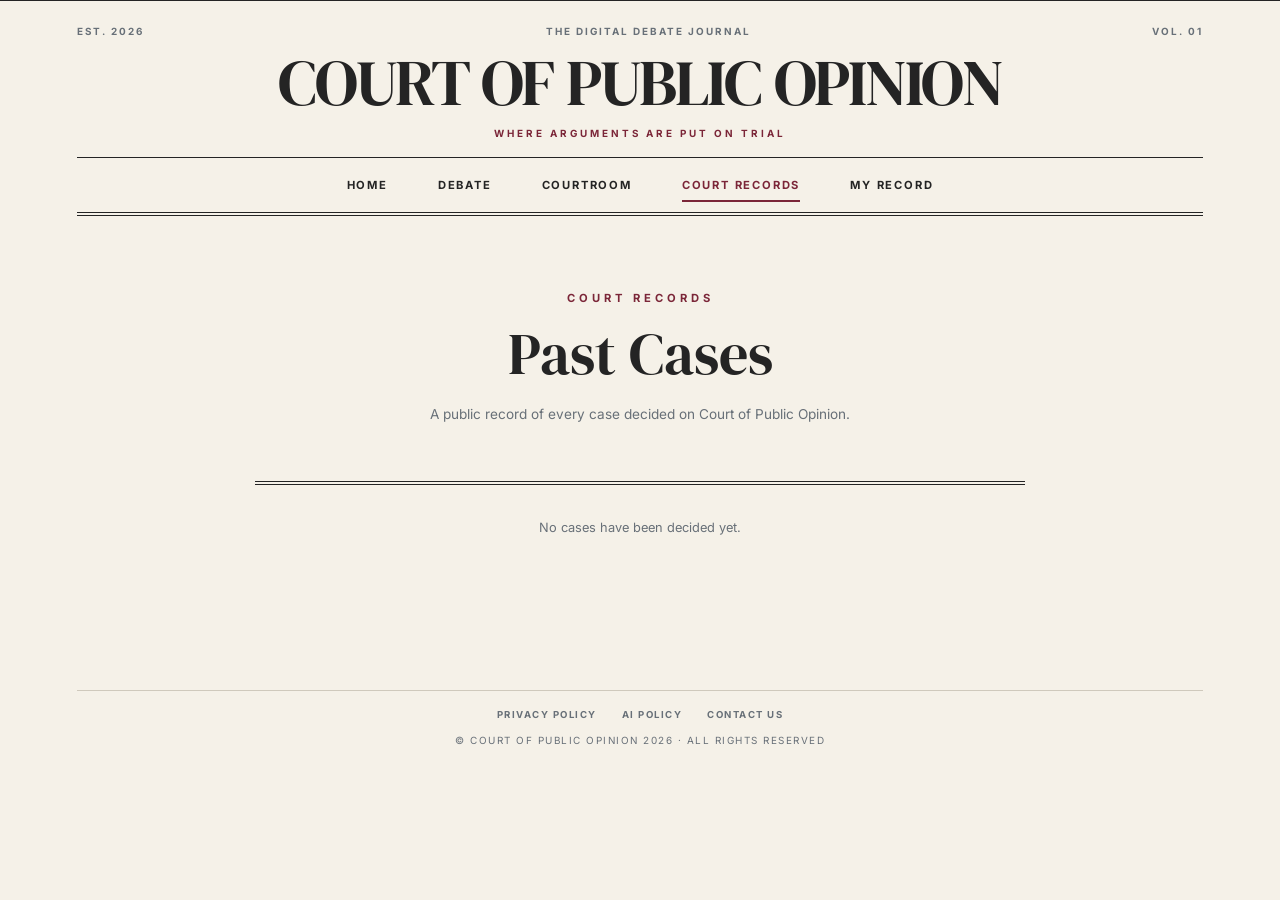
==== client/pages/cases.html @ 303b1eee "court records done, debate js done" ====
<!doctype html>
<html lang="en">
	<head>
		<meta charset="UTF-8" />
		<meta name="viewport" content="width=device-width, initial-scale=1.0" />
		<title>Court Records</title>
		<link rel="stylesheet" href="/client/styles/cases.css" />
	</head>
	<body>
		<header>
			<div class="masthead">
				<div class="masthead-top">
					<span>EST. 2026</span>
					<span>THE DIGITAL DEBATE JOURNAL</span>
					<span>VOL. 01</span>
				</div>

				<a href="/client/index.html" class="brand"> COURT OF PUBLIC OPINION </a>

				<div class="masthead-tagline">WHERE ARGUMENTS ARE PUT ON TRIAL</div>
			</div>

			<nav>
				<a href="/client/index.html">HOME</a>

				<a href="/client/pages/debate.html"> DEBATE </a>

				<a href="/client/pages/courtroom.html"> COURTROOM </a>

				<a href="/client/pages/cases.html" class="active"> COURT RECORDS </a>

				<a href="/client/pages/profile.html"> MY RECORD </a>
			</nav>
		</header>

		<main class="cases-main">
			<p class="section-label">COURT RECORDS</p>
			<h1>Past Cases</h1>
			<p class="cases-description">
				A public record of every case decided on Court of Public Opinion.
			</p>

			<div id="casesList">
				<p class="no-cases">No cases have been decided yet.</p>
			</div>
		</main>

		<footer>
			<div class="footer-line"></div>

			<div class="footer-links">
				<a href="/client/pages/policies/privacy_policy.html">PRIVACY POLICY</a>
				<a href="/client/pages/policies/ai_policy.html">AI POLICY</a>
				<a href="/client/pages/contact.html">CONTACT US</a>
			</div>

			<p>© COURT OF PUBLIC OPINION 2026 · ALL RIGHTS RESERVED</p>
		</footer>

		<div id="notification" class="notification hidden"></div>

		<script src="/client/scripts/env.js"></script>
		<script src="/client/scripts/axios.min.js"></script>
		<script src="/client/scripts/helper.js"></script>
	</body>
</html>
---- client/styles/cases.css ----
/* =========================================================
   COURT RECORDS
   ========================================================= */

/* =========================================================
   FONTS
   ========================================================= */

@import url('https://fonts.googleapis.com/css2?family=DM+Serif+Display&family=Inter:wght@400;500;600;700&display=swap');

/* =========================================================
   VARIABLES
   ========================================================= */

:root {
	--paper: #f5f1e8;
	--paper-light: #faf8f2;

	--ink: #242424;
	--gray: #687078;
	--border: #cfc9bc;

	--burgundy: #7b2638;
	--gold: #b59a62;
}

/* =========================================================
   RESET
   ========================================================= */

* {
	margin: 0;
	padding: 0;

	box-sizing: border-box;
}

html {
	scroll-behavior: smooth;
}

body {
	min-height: 100vh;

	background-color: var(--paper);

	color: var(--ink);

	font-family: "Inter", sans-serif;

	display: flex;
	flex-direction: column;
}

/* =========================================================
   HEADER / MASTHEAD / NAV
   ========================================================= */

header {
	width: 100%;

	padding: 24px 6% 0;

	border-top: 1px solid var(--ink);
}

.masthead {
	width: 100%;

	text-align: center;

	border-bottom: 1px solid var(--ink);

	padding-bottom: 18px;
}

.masthead-top {
	display: flex;

	justify-content: space-between;

	align-items: center;

	margin-bottom: 14px;
}

.masthead-top span {
	font-size: 0.62rem;

	font-weight: 700;

	letter-spacing: 2px;

	color: var(--gray);
}

.brand {
	display: block;

	font-family: "DM Serif Display", serif;

	font-size: clamp(2.3rem, 5vw, 4.4rem);

	font-weight: 400;

	line-height: 1;

	letter-spacing: -1.5px;

	color: var(--ink);

	text-decoration: none;
}

.masthead-tagline {
	margin-top: 12px;

	font-size: 0.62rem;

	font-weight: 700;

	letter-spacing: 3px;

	color: var(--burgundy);
}

nav {
	height: 58px;

	display: flex;

	justify-content: center;

	align-items: center;

	gap: 50px;

	border-bottom: 4px double var(--ink);
}

nav a {
	position: relative;

	text-decoration: none;

	color: var(--ink);

	font-size: 0.7rem;

	font-weight: 700;

	letter-spacing: 1.8px;

	transition: color 0.2s ease;
}

nav a:hover {
	color: var(--burgundy);
}

nav a.active {
	color: var(--burgundy);
}

nav a.active::after {
	content: "";

	position: absolute;

	left: 0;

	bottom: -10px;

	width: 100%;

	height: 2px;

	background-color: var(--burgundy);
}

/* =========================================================
   MAIN
   ========================================================= */

main.cases-main {
	width: 100%;
	max-width: 850px;

	margin: 0 auto;

	padding: 75px 40px 100px;

	text-align: center;
}

.section-label {
	margin-bottom: 20px;

	font-size: 0.7rem;

	font-weight: 700;

	letter-spacing: 4px;

	color: var(--burgundy);
}

main.cases-main h1 {
	font-family: "DM Serif Display", serif;

	font-size: clamp(2.6rem, 5vw, 3.6rem);

	font-weight: 400;

	line-height: 1;
}

.cases-description {
	max-width: 500px;

	margin: 20px auto 0;

	font-size: 0.85rem;

	line-height: 1.7;

	color: var(--gray);
}

/* =========================================================
   CASES LIST
   ========================================================= */

#casesList {
	margin-top: 55px;

	text-align: left;

	border-top: 4px double var(--ink);
}

/* Individual case */

.case-record {
	padding: 25px 5px;

	border-bottom: 1px solid var(--border);
}

.case-record-top {
	display: flex;

	justify-content: space-between;

	align-items: center;

	margin-bottom: 10px;
}

.case-record-number {
	font-size: 0.65rem;

	font-weight: 700;

	letter-spacing: 1.5px;

	color: var(--gray);
}

.case-record-verdict {
	font-size: 0.65rem;

	font-weight: 700;

	letter-spacing: 1.5px;
}

.verdict-won {
	color: var(--burgundy);
}

.verdict-lost,
.verdict-draw {
	color: var(--gray);
}

.case-record-topic {
	font-family: "DM Serif Display", serif;

	font-size: 1.3rem;

	font-weight: 400;

	color: var(--ink);
}

.case-record-date {
	margin-top: 8px;

	font-size: 0.62rem;

	letter-spacing: 1px;

	color: var(--gray);
}

/* Empty state */

.no-cases {
	padding: 35px 5px;

	text-align: center;

	font-size: 0.8rem;

	color: var(--gray);
}

/* =========================================================
   HIDDEN
   ========================================================= */

.hidden {
	display: none;
}

/* =========================================================
   FOOTER
   ========================================================= */

footer {
	width: 100%;

	padding: 20px 6% 28px;

	text-align: center;
}

.footer-line {
	width: 100%;

	height: 1px;

	margin-bottom: 18px;

	background-color: var(--border);
}

.footer-links {
	display: flex;

	justify-content: center;

	gap: 25px;

	margin-bottom: 14px;
}

.footer-links a {
	text-decoration: none;

	font-size: 0.6rem;

	font-weight: 700;

	letter-spacing: 1.5px;

	color: var(--gray);

	transition: color 0.2s ease;
}

.footer-links a:hover {
	color: var(--burgundy);
}

footer p {
	font-size: 0.62rem;

	letter-spacing: 1.5px;

	color: var(--gray);
}

/* =========================================================
   NOTIFICATION
   ========================================================= */

.notification {
	position: fixed;

	bottom: 25px;

	right: 25px;

	padding: 15px 20px;

	background-color: var(--ink);

	color: white;

	border-left: 4px solid var(--gold);

	font-size: 0.8rem;

	box-shadow: 0 8px 25px rgba(0, 0, 0, 0.12);
}

.notification.hidden {
	display: none;
}

/* =========================================================
   RESPONSIVE
   ========================================================= */

@media (max-width: 700px) {

	/* Header */

	header {
		padding: 18px 20px 0;
	}

	.masthead-top span:nth-child(2) {
		display: none;
	}

	.brand {
		font-size: 2.25rem;
	}

	.masthead-tagline {
		font-size: 0.55rem;

		letter-spacing: 2px;
	}

	/* Navigation */

	nav {
		gap: 24px;

		height: 52px;

		overflow-x: auto;

		justify-content: flex-start;

		padding: 0 8px;
	}

	nav a {
		white-space: nowrap;

		font-size: 0.62rem;
	}

	/* Main */

	main.cases-main {
		padding: 55px 20px 75px;
	}

	/* Footer */

	.footer-links {
		gap: 15px;
	}

	footer p {
		font-size: 0.55rem;
	}

}


/* Very small screens */

@media (max-width: 400px) {

	.brand {
		font-size: 1.8rem;
	}

}
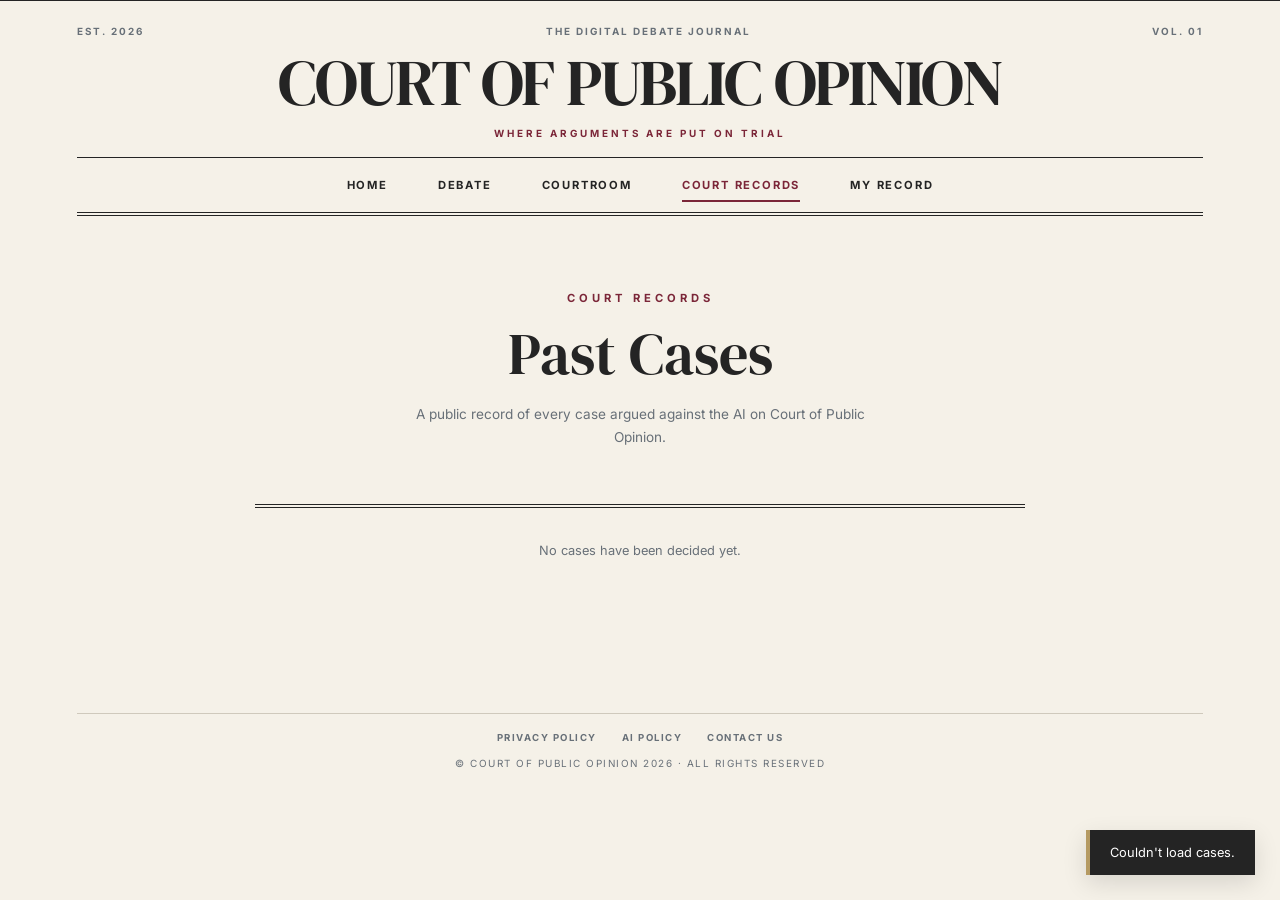
==== commit 32529b8f: "cases records complete with backend, bugs fixrd" ====
--- a/client/pages/cases.html
+++ b/client/pages/cases.html
@@ -37,7 +37,7 @@
 			<p class="section-label">COURT RECORDS</p>
 			<h1>Past Cases</h1>
 			<p class="cases-description">
-				A public record of every case decided on Court of Public Opinion.
+				A public record of every case argued against the AI on Court of Public Opinion.
 			</p>
 
 			<div id="casesList">
@@ -62,5 +62,6 @@
 		<script src="/client/scripts/env.js"></script>
 		<script src="/client/scripts/axios.min.js"></script>
 		<script src="/client/scripts/helper.js"></script>
+		<script src="/client/scripts/cases.js"></script>
 	</body>
 </html>
--- a/client/styles/cases.css
+++ b/client/styles/cases.css
@@ -302,6 +302,8 @@
 	letter-spacing: 1px;
 
 	color: var(--gray);
+
+	text-transform: uppercase;
 }
 
 /* Empty state */
